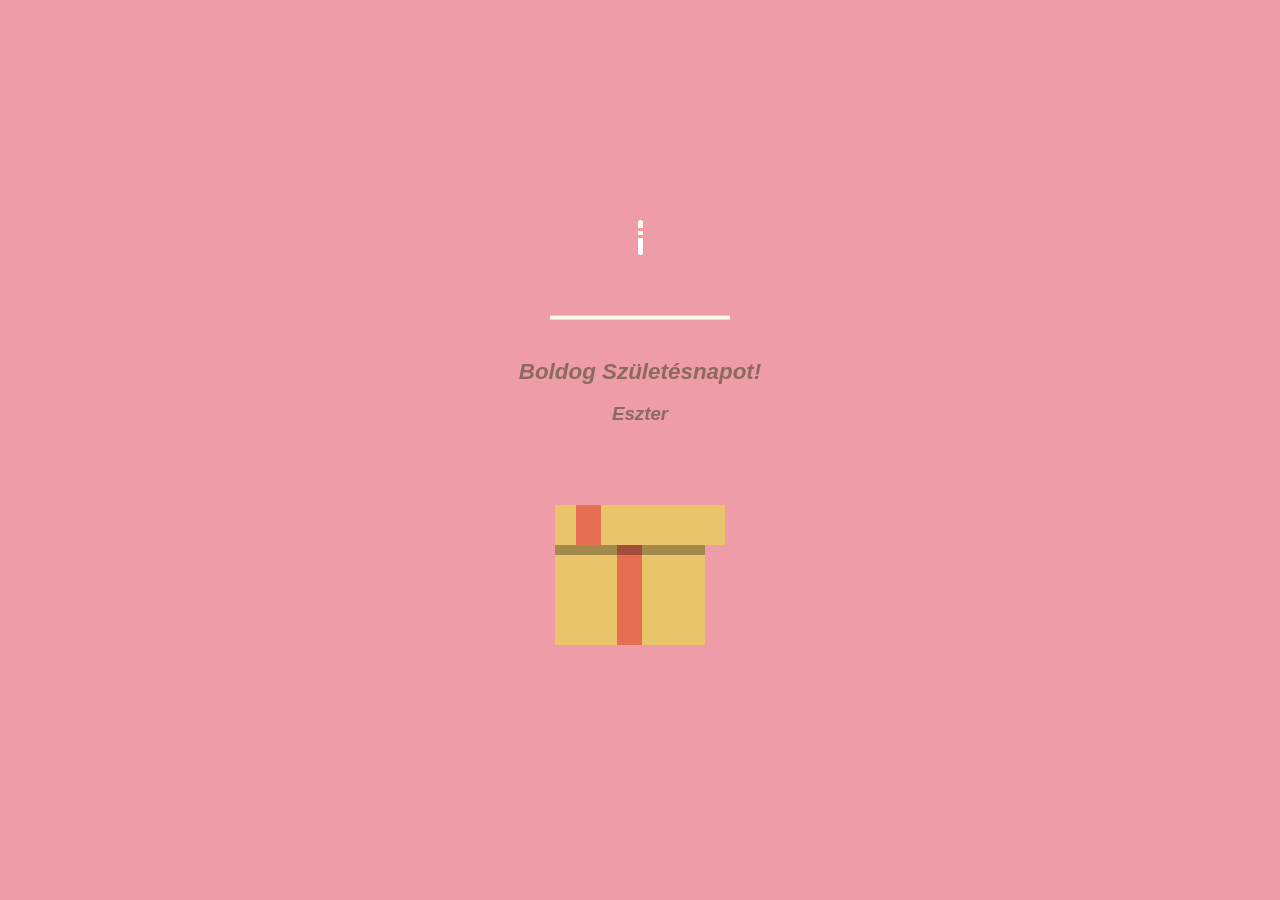
==== index.html @ eb77154e "Initial commit" ====
<!DOCTYPE html>
<html lang="hu">
<head>
    <meta charset="UTF-8">
    <meta name="viewport" content="width=device-width, initial-scale=1.0">
    <link rel="stylesheet" href="css/style.css">
    <title>Document</title>
</head>
<body>
    <section>

        <div class="velas">
            <div class="fuego"></div>
            <div class="fuego"></div>
            <div class="fuego"></div>
            <div class="fuego"></div>
            <div class="fuego"></div>
        </div>
        <svg id="cake" version="1.1" x="0px" y="0px" width="200px" height="500px" viewBox="0 0 200 500" enable-background="new 0 0 200 500" xml:space="preserve">
            <path fill="#a88679" d="M173.667-13.94c-49.298,0-102.782,0-147.334,0c-3.999,0-4-16.002,0-16.002
                c44.697,0,96.586,0,147.334,0C177.667-29.942,177.668-13.94,173.667-13.94z">
                <animate id="bizcocho_3" attributeName="d" calcMode="spline" keySplines="0 0 1 1; 0 0 1 1" begin="relleno_2.end" dur="0.3s" fill="freeze" values="
                                  M173.667-13.94c-49.298,0-102.782,0-147.334,0c-3.999,0-4-16.002,0-16.002
                c44.697,0,96.586,0,147.334,0C177.667-29.942,177.668-13.94,173.667-13.94z
                                  ;
                                  M173.667,411.567c-47.995,12.408-102.955,12.561-147.334,0
                c-3.848-1.089-0.189-16.089,3.661-15.002c44.836,12.66,90.519,12.753,139.427,0.07
                C173.293,395.631,177.541,410.566,173.667,411.567z
                                  ;
                                  M173.667,427.569c-49.795,0-101.101,0-147.334,0c-3.999,0-4-16.002,0-16.002
                c46.385,0,97.539,0,147.334,0C177.668,411.567,177.667,427.569,173.667,427.569z
                                  " />
            </path>
            <path fill="#8b6a60" d="M100-178.521c1.858,0,3.364,1.506,3.364,3.363c0,0,0,33.17,0,44.227
                c0,19.144,0,57.431,0,76.574c0,10.152,0,40.607,0,40.607c0,1.858-1.506,3.364-3.364,3.364l0,0c-1.858,0-3.364-1.506-3.364-3.364c0,0,0-30.455,0-40.607c0-19.144,0-57.432,0-76.575c0-11.057,0-44.226,0-44.226C96.636-177.015,98.142-178.521,100-178.521
                L100-178.521z">
                <animate id="relleno_2" attributeName="d" calcMode="spline" keySplines="0 0 1 1; 0 0 1 1; 0 0 0.58 1" begin="bizcocho_2.end" dur="0.5s" fill="freeze" values="
                                  M100-178.521c1.858,0,3.364,1.506,3.364,3.363c0,0,0,33.17,0,44.227
                c0,19.144,0,57.431,0,76.574c0,10.152,0,40.607,0,40.607c0,1.858-1.506,3.364-3.364,3.364l0,0c-1.858,0-3.364-1.506-3.364-3.364c0,0,0-30.455,0-40.607c0-19.144,0-57.432,0-76.575c0-11.057,0-44.226,0-44.226C96.636-177.015,98.142-178.521,100-178.521
                L100-178.521z
                                  ;
                                  M100,267.257c1.858,0,3.364,1.506,3.364,3.363c0,0,0,33.17,0,44.227
                c0,19.143,0,57.43,0,76.574c0,10.151,0,40.606,0,40.606c0,1.858-1.506,3.364-3.364,3.364l0,0c-1.858,0-3.364-1.506-3.364-3.364
                c0,0,0-30.455,0-40.606c0-19.145,0-57.432,0-76.576c0-11.057,0-44.225,0-44.225C96.636,268.763,98.142,267.257,100,267.257
                L100,267.257z
                                  ;
                                  M93.928,405.433c-0.655,6.444-0.102,9.067,2.957,11.798c0,0,8.083,5.571,16.828,3.503
                c18.629-4.406,43.813,6.194,50.792,7.791c14.75,3.375,9.162,6.867,9.162,6.867c-2.412,2.258-58.328,0-73.667,0l0,0
                c-1.858,0-69.995,2.133-73.667,0c0,0-3.337-2.439,6.172-5.992c11.375-4.25,52.875,8.822,47.139-9.442
                c-6.333-20.167,5.226-21.514,5.226-21.514c3.435-0.915,12.78-6.663,10.923-0.546L93.928,405.433z
                                  ;
                                  M102.242,427.569c5.348,0,14.079,0,17.462,0c0,0,17.026,0,27.504,0
                c19.143,0,20.39-3.797,26.459,0c3,1.877,0,7.823,0,7.823c-2.412,2.258-58.328,0-73.667,0l0,0c-1.858,0-67.187,0-73.667,0
                c0,0-4.125-4.983,0-7.823c5.201-3.58,16.085,0,23.725,0c8.841,0,20.762,0,20.762,0c3.686,0,8.597,0,19.511,0H102.242z
                                  " />
            </path>
            <path fill="#a88679" d="M173.667-15.929c-46.512,0-105.486,0-147.334,0c-3.999,0-4-16.002,0-16.002
                c43.566,0,97.96,0,147.334,0C177.667-31.931,177.666-15.929,173.667-15.929z">
                <animate id="bizcocho_2" attributeName="d" calcMode="spline" keySplines="0 0 1 1; 0 0 1 1; 0.25 0 0.58 1" begin="relleno_1.end" dur="0.5s" fill="freeze" values="
                                  M173.667-15.929c-46.512,0-105.486,0-147.334,0c-3.999,0-4-16.002,0-16.002
                c43.566,0,97.96,0,147.334,0C177.667-31.931,177.666-15.929,173.667-15.929z
                                  ;
                                  M173.434,445.393c-47.269,8.001-105.245,8.001-147.334,0c-3.929-0.747-0.692-16.543,3.243-15.824
                c43.828,8.001,92.165,8.001,140.739,0C174.029,428.918,177.377,444.726,173.434,445.393z
                                  ;
                                  M173.667,449.514c-47.576-5.454-102.799-5.744-147.333,0c-3.966,0.512-3.938-15.297,0-16.002
                c43.683-7.823,97.646-8.026,147.333,0C177.616,434.15,177.642,449.969,173.667,449.514z
                                  ;
                                  M173.667,451.394c-49.298,0-102.782,0-147.334,0c-3.999,0-4-16.002,0-16.002
                c44.697,0,96.586,0,147.334,0C177.667,435.392,177.668,451.394,173.667,451.394z
                                  " />
            </path>
            <path fill="#8b6a60" d="M101.368-73.685c0,12.164,0,15.18,0,28.519c0,22.702,0-13.661,0,8.304c0,14.48,0,18.233,0,30.512
                c0,1.753-2.958,1.847-2.958,0c0-12.68,0-16.277,0-30.401c0-21.983,0,11.66,0-8.305c0-13.027,0-15.992,0-28.628
                C98.411-75.883,101.368-75.592,101.368-73.685z">
                <animate id="relleno_1" attributeName="d" calcMode="spline" keySplines="0 0 1 1; 0 0 1 1; 0 0 0.6 1" begin="bizcocho_1.end" dur="0.5s" fill="freeze" values="
                                  M101.368-73.685c0,12.164,0,15.18,0,28.519c0,22.702,0-13.661,0,8.304c0,14.48,0,18.233,0,30.512
                c0,1.753-2.958,1.847-2.958,0c0-12.68,0-16.277,0-30.401c0-21.983,0,11.66,0-8.305c0-13.027,0-15.992,0-28.628
                C98.411-75.883,101.368-75.592,101.368-73.685z
                                  ;
                                  M101.368,350.885c0,12.164,0,65.18,0,78.518c0,22.703,0-33.66,0-11.695c0,14.48,0,28.232,0,40.512
                c0,1.753-2.958,1.847-2.958,0c0-12.68,0-26.277,0-40.402c0-21.982,0,31.66,0,11.695c0-13.027,0-65.992,0-78.627
                C98.411,348.686,101.368,348.977,101.368,350.885z
                                  ;
                                  M128.38,447.567c37.626,6.312,39.303,13.658,26.833,12.833c-22.653-1.499-13.636-0.831-23.302-0.831
                c-14.48,0-17.884,0-30.163,0c-2.087,0-2.068,0-3.915,0c-13.333,0-8.963,0-23.088,0c-11.668,0-14.062,5.995-27.532,1.164
                c-12.629-4.529,38.667-3.167,46.833-17.333C100.077,432.94,105.546,443.736,128.38,447.567z
                                  ;
                                  M173.667,451.394c2.875,0,2.997,9.257,0,9.131c-22.662-0.956-32.09-0.956-41.756-0.956
                c-14.48,0-17.884,0-30.163,0c-2.087,0-2.068,0-3.915,0c-13.333,0-8.963,0-23.088,0c-11.668,0-34.99-0.294-48.412,1.831
                c-4.109,0.65-3.01-10.006,0-10.006C37.129,451.394,149.379,451.394,173.667,451.394z
                                  " />
            </path>
            <path fill="#a88679" d="M173.667,21.571c-33.174,0-111.467,0-147.334,0c-4,0-4-16.002,0-16.002c39.836,0,105.982,0,147.334,0
                C177.668,5.569,177.667,21.571,173.667,21.571z">
                <animate id="bizcocho_1" attributeName="d" calcMode="spline" keySplines="0 0 1 1; 0 0 1 1; 0 0 1 1; 0.25 0 1 1; 0 0 1 1; 0.25 0 0.6 1" begin="2s" dur="0.8s" fill="freeze" values="
                                  M173.667,21.571c-33.174,0-111.467,0-147.334,0c-4,0-4-16.002,0-16.002c39.836,0,105.982,0,147.334,0
                C177.668,5.569,177.667,21.571,173.667,21.571z
                                  ;
                                  M173.667,459.569c-33.197,16.002-110.782,16.002-147.334,0c-3.664-1.604,1.614-15.617,5.337-14.153
                c40.702,16.002,94.289,16.104,136.505,0.103C171.917,444.1,177.271,457.832,173.667,459.569z
                                  ;
                                  M171.817,475.571c-39.361-3.001-105.438-2.571-143.556,0c-3.991,0.27-7.377-14.736-3.387-15.014
                c41.553-2.888,104.421-3.121,150.51-0.233C179.378,460.574,175.806,475.875,171.817,475.571z
                                  ;
                                  M171.817,459.564c-38.8-12.188-104.504-13.762-143.556,0c-3.772,1.329-7.961-12.604-4.178-13.905
                c40.864-14.064,105.114-15.52,151.918-0.973C179.822,445.874,175.634,460.762,171.817,459.564z
                                  ;
                                  M173.667,475.571c-46.376-5.005-105.924-4.003-147.334,0c-3.981,0.385-3.479-15.421,0.479-16.002
                c43.087-6.327,97.705-7.083,146.855,0.438C177.621,460.613,177.644,476,173.667,475.571z
                                  ;
                                  M173.667,474.117c-46.376,1.866-105.638,2.01-147.334,0c-3.995-0.192-3.52-16.144,0.479-16.002
                c43.794,1.55,96.341,1.541,145.723,0C176.532,457.99,177.663,473.956,173.667,474.117z
                                  ;
                                  M173.667,475.571c-46.512,0-105.486,0-147.334,0c-3.999,0-4-16.002,0-16.002c43.566,0,97.96,0,147.334,0
                C177.667,459.569,177.666,475.571,173.667,475.571z
                                  " />
            </path>
            <path fill="#fefae9" d="M104.812,113.216c0,3.119-2.164,5.67-4.812,5.67c-2.646,0-4.812-2.551-4.812-5.67c0-5.594,0-16.782,0-22.375
            c0-5.143,0-15.427,0-20.568c0-7.333,0-21.998,0-29.33c0-5.523,0-16.569,0-22.092c0-3.295,0-9.885,0-13.181
            C95.188,2.551,97.353,0,100,0c2.648,0,4.812,2.551,4.812,5.669c0,3.248,0,9.743,0,12.991c0,5.428,0,16.284,0,21.711
            c0,7.618,0,22.854,0,30.472c0,4.952,0,14.854,0,19.807C104.812,96.292,104.812,107.576,104.812,113.216z">
                <animate id="crema" attributeName="d" calcMode="spline" keySplines="0 0 1 1; 0 0 1 1; 0 0 1 1; 0.25 0 1 1; 0 0 1 1; 0 0 0.58 1" begin="bizcocho_3.end" dur="2s" fill="freeze" values="
                                  M104.812,113.216c0,3.119-2.164,5.67-4.812,5.67c-2.646,0-4.812-2.551-4.812-5.67c0-5.594,0-16.782,0-22.375
            c0-5.143,0-15.427,0-20.568c0-7.333,0-21.998,0-29.33c0-5.523,0-16.569,0-22.092c0-3.295,0-9.885,0-13.181
            C95.188,2.551,97.353,0,100,0c2.648,0,4.812,2.551,4.812,5.669c0,3.248,0,9.743,0,12.991c0,5.428,0,16.284,0,21.711
            c0,7.618,0,22.854,0,30.472c0,4.952,0,14.854,0,19.807C104.812,96.292,104.812,107.576,104.812,113.216z
                                  ;
                                  M104.812,405.897c0,3.119-2.164,5.67-4.812,5.67c-2.646,0-4.812-2.551-4.812-5.67c0-5.594,0-16.782,0-22.376
            c0-5.143,0-15.426,0-20.568c0-7.332,0-21.997,0-29.33c0-5.522,0-16.568,0-22.092c0-3.295,0-9.885,0-13.181
            c0-3.118,2.165-5.669,4.812-5.669c2.648,0,4.812,2.551,4.812,5.669c0,3.247,0,9.743,0,12.991c0,5.428,0,16.283,0,21.711
            c0,7.618,0,22.854,0,30.473c0,4.951,0,14.854,0,19.807C104.812,388.972,104.812,400.256,104.812,405.897z
                                  ;
                                  M111.873,411.567c-3.119,0-9.226,0-11.874,0c-2.646,0-7.748,0-10.867,0c-7.086,0-12.698,0-18.292,0
            c-6.592,0-12.871,7.371-19.166,3.008c-10.043-6.961-7.776-10.169,2.991-17.745c12.61-8.873,27.713,1.994,25.919-7.531
            c-2.589-13.742,11.008-14.513,11.365-17.789c0.441-4.051,4.235-11.107,8.051-8.175c3.113,2.393,1.007,8.008,0,13.159
            c-1.871,9.569,8.058,2.113,9.494,14.155c2.592,21.732,21.184-0.675,29.309,7.976c5.216,5.553,18.413,5.552,15.426,12.942
            c-3.131,7.745-15.825-4.369-23.8,2.903C126.261,418.271,118.301,411.567,111.873,411.567z
                                  ;
                                  M111.873,411.567c-3.119,0-9.226,0-11.874,0c-2.646,0-9.734,4.069-12.853,4.069
            c-7.086,0-10.712-4.069-16.306-4.069c-6.592,0-12.12,6.013-19.166,3.008c-7.053-3.008-7.458,2.026-18.659,1.165
            c-6.832-0.525-7.522-3.034-7.533-6.265c-0.037-10.336,22.073-2.452,36.613-2.628c10.234-0.124,19.856-1.439,37.905-2.102
            c16.642-0.61,32.699,1.552,46.009,1.927c12.438,0.351,29.663-8.99,31.532,3.315c0.773,5.093-5.605,3.342-11.211,9.579
            c-5.093,5.667-7.59-4.605-12.965-3.832c-8.269,1.189-14.962-8.537-22.937-1.265C126.261,418.271,118.301,411.567,111.873,411.567z
                                  ;
                                  M110.946,413.652c-2.904-1.137-8.405-2.748-12.446-0.97c-6.099,2.685-7.273,10.358-13.253,8.242
            c-7.843-2.775-8.953-5.008-14.546-5.01c-24.653-0.011-4.849,26.507-18.264,26.507c-12.377,0,5.791-33.537-19.422-26.682
            c-7.703,2.095-9.806-0.942-9.817-4.173c-0.037-10.336,24.357-4.544,38.897-4.72c10.234-0.124,19.856-1.439,37.905-2.102
            c16.642-0.61,32.699,1.552,46.009,1.927c12.438,0.351,28.973-8.865,31.532,3.315c1.449,6.896,0.318,15.624-3.874,15.624
            c-7.619,0-1.788-15.192-19.243-7.111c-7.581,3.51-15.963-9.738-26.669,1.066C120.644,426.744,118.381,416.561,110.946,413.652z
                                  ;
                                  M111.547,413.9c-2.969-0.956-8.775-0.949-13.167-0.5c-14.667,1.5-8.325,16.508-14.667,16.666
            c-6.667,0.166-0.167-13.5-13.013-14.151c-30.471-1.545-5.572,46.651-18.987,46.651c-12.377,0,10.333-50.166-18.667-44.5
            c-7.835,1.531-9.537-1.417-9.548-4.647c-0.037-10.336,23.675-5.177,38.215-5.353c10.234-0.124,20.618-1.671,38.667-2.333
            c16.642-0.61,32.023,1.458,45.333,1.833c12.438,0.351,33.819-8.431,33.199,4.001c-0.532,10.666,0.414,26.166-5.245,25.833
            c-7.606-0.447-2.954-31.5-19.243-18.899c-7.985,6.177-17.658-5.969-27.377,5.732C118.88,434.066,121.38,417.067,111.547,413.9z
                                  ;
                                  M111.547,415.233c-6.667-0.834-9.667,4.667-13.833,3.333c-19.649-6.291-8.158,22.176-14.5,22.334
            c-6.667,0.166,2.833-18-13.333-22.167c-29.544-7.615-9.667,43.833-20.167,43.833c-10.333,0,8.004-55.006-16.833-39
            c-7.5,4.833-9.508-3.78-9.299-7.004c0.799-12.329,23.592-7.153,38.132-7.329c10.234-0.124,20.238-1.505,38.287-2.167
            c16.642-0.61,32.903,1.125,46.213,1.5c12.438,0.351,35.058-5.579,31.863,6.451c-5.532,20.833,1.25,28.216-4.409,27.883
            c-7.606-0.447-6.058-37.895-20.62-23.333c-10.167,10.166-15.972-0.747-25,12C119.547,443.568,121.798,416.515,111.547,415.233z
                                  " />
            </path>
            <rect x="10" y="475.571" fill="#fefae9" width="180" height="4" />
        </svg>
        <div class="text">
          <h1>Boldog Születésnapot!</h1>
          <h3>Eszter</h3>
        </div>
        <div id="present-container">
            <a href="koncert.html">
                <div class="gift-top"></div>
                <div class="gift"></div>
            </a>
        </div>
    </section>
</body>
</html>
---- css/style.css ----
/*@import url(https://fonts.googleapis.com/css?family=Lato:300italic);*/

html,
body {
  width: 100%;
  height: 100%;
}

body {
  margin: 0;
  background: #ee9ca7;
}

#cake {
  display: block;
  position: relative;
  margin: -10em auto 0 auto;
}

/* ============================================== Candle
*/

.velas {
  background: #ffffff;
  border-radius: 10px;
  position: absolute;
  top: 228px;
  left: 50%;
  margin-left: -2.4px;
  margin-top: -8.33333333px;
  width: 5px;
  height: 35px;
  transform: translateY(-300px);
  backface-visibility: hidden;
  animation: in 500ms 6s ease-out forwards;
}
.velas:after,
.velas:before {
  background: rgba(255, 0, 0, 0.4);
  content: "";
  position: absolute;
  width: 100%;
  height: 2.22222222px;
}
.velas:after {
  top: 25%;
  left: 0;
}
.velas:before {
  top: 45%;
  left: 0;
}

/* ============================================== Fire
*/

.fuego {
  border-radius: 100%;
  position: absolute;
  top: -20px;
  left: 50%;
  margin-left: -2.6px;
  width: 6.66666667px;
  height: 18px;
}
.fuego:nth-child(1) {
  animation: fuego 2s 6.5s infinite;
}
.fuego:nth-child(2) {
  animation: fuego 1.5s 6.5s infinite;
}
.fuego:nth-child(3) {
  animation: fuego 1s 6.5s infinite;
}
.fuego:nth-child(4) {
  animation: fuego 0.5s 6.5s infinite;
}
.fuego:nth-child(5) {
  animation: fuego 0.2s 6.5s infinite;
}

/* ============================================== Animation Fire
*/

@keyframes fuego {
  0%, 100% {
    background: rgba(254, 248, 97, 0.5);
    box-shadow: 0 0 40px 10px rgba(248, 233, 209, 0.2);
    transform: translateY(0) scale(1);
  }
  50% {
    background: rgba(255, 50, 0, 0.1);
    box-shadow: 0 0 40px 20px rgba(248, 233, 209, 0.2);
    transform: translateY(-20px) scale(0);
  }
}

@keyframes in {
  to {
    transform: translateY(0);
  }
}

.text {
  color: #8b6a60;
  font-family: 'Lato', sans-serif;
  font-weight: 300;
  font-style:italic;
  text-align: center;
  margin-bottom: 5rem;
  h1 {
    font-size: 1.4em;
  }

  
}  


.gift {
  position: relative;
  width: 150px;
  height: 100px;
  background-color: #e9c46a;
}

.gift:before {
  content:"";
  position: absolute;
  width: 25px;
  height: 100px;
  background-color: #e76f51;
  left:62px;
}

.gift:after {
  content:"";
  position: absolute;
  box-shadow: inset 0 10px rgba(0,0,0,0.3);
  width: 150px;
  height: 100px;
}

#present-container {
  margin: auto;
  display: flex;
  justify-content: center;
  align-items: center;
  flex-direction: column;
}

.gift-top {
  background-color: #e9c46a;
  width: 170px;
  height: 40px;
}

.gift-top::before{
  content:"";
  position: absolute;
  width: 25px;
  height: 100px;
  background-color: #e76f51;
  left:45vw;
}

.gift-top::after {
  content:"";
  position: absolute;
  width: 5px;
  height: 0;
  border-bottom: 30px solid #e76f51;
  border-top: 30px solid #e76f51;
  border-left: 0px solid transparent;
  border-right: 30px solid transparent;
  transform: rotate(-90deg);
  left:45vw;
  top: 59vh;
  z-index: -1;
}
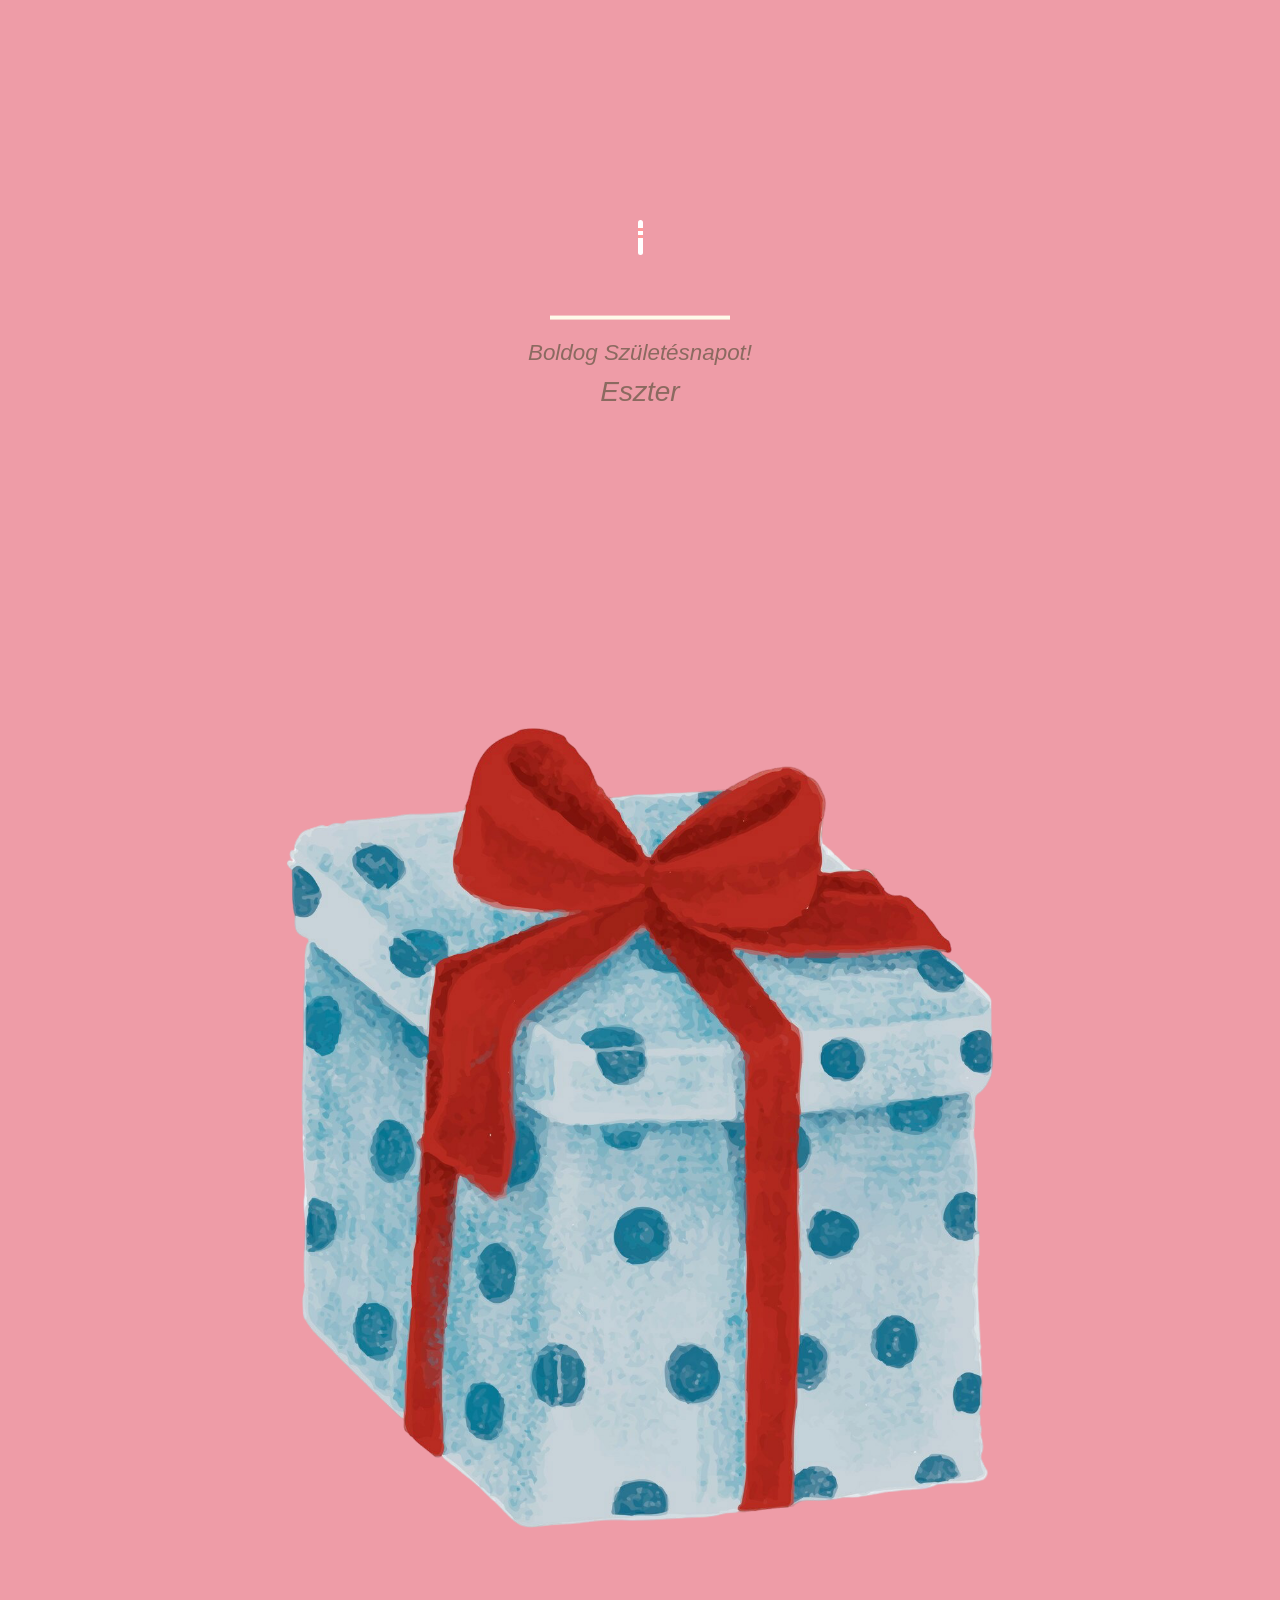
==== commit e6fc5a93: "update" ====
--- a/index.html
+++ b/index.html
@@ -3,6 +3,8 @@
 <head>
     <meta charset="UTF-8">
     <meta name="viewport" content="width=device-width, initial-scale=1.0">
+    <link href="https://cdn.jsdelivr.net/npm/bootstrap@5.0.2/dist/css/bootstrap.min.css" rel="stylesheet"
+        integrity="sha384-EVSTQN3/azprG1Anm3QDgpJLIm9Nao0Yz1ztcQTwFspd3yD65VohhpuuCOmLASjC" crossorigin="anonymous">
     <link rel="stylesheet" href="css/style.css">
     <title>Document</title>
 </head>
@@ -168,12 +170,21 @@
           <h1>Boldog Születésnapot!</h1>
           <h3>Eszter</h3>
         </div>
-        <div id="present-container">
-            <a href="koncert.html">
-                <div class="gift-top"></div>
-                <div class="gift"></div>
-            </a>
+        <div id="container">
+            <div class="row">
+                <div class="col">
+                    <a href="koncert.html">
+                        <img src="img/hand-drawn-christmas-present-illustration.png" class="img-fluid" alt="">
+                    </a>
+                </div>
+            </div>
+            
         </div>
     </section>
+
+    <script src="https://cdn.jsdelivr.net/npm/bootstrap@5.0.2/dist/js/bootstrap.bundle.min.js"
+        integrity="sha384-MrcW6ZMFYlzcLA8Nl+NtUVF0sA7MsXsP1UyJoMp4YLEuNSfAP+JcXn/tWtIaxVXM"
+        crossorigin="anonymous"></script>
+
 </body>
 </html>
--- a/css/style.css
+++ b/css/style.css
@@ -9,6 +9,7 @@
 body {
   margin: 0;
   background: #ee9ca7;
+  overflow-x: hidden;
 }
 
 #cake {
@@ -140,40 +141,3 @@
   height: 100px;
 }
 
-#present-container {
-  margin: auto;
-  display: flex;
-  justify-content: center;
-  align-items: center;
-  flex-direction: column;
-}
-
-.gift-top {
-  background-color: #e9c46a;
-  width: 170px;
-  height: 40px;
-}
-
-.gift-top::before{
-  content:"";
-  position: absolute;
-  width: 25px;
-  height: 100px;
-  background-color: #e76f51;
-  left:45vw;
-}
-
-.gift-top::after {
-  content:"";
-  position: absolute;
-  width: 5px;
-  height: 0;
-  border-bottom: 30px solid #e76f51;
-  border-top: 30px solid #e76f51;
-  border-left: 0px solid transparent;
-  border-right: 30px solid transparent;
-  transform: rotate(-90deg);
-  left:45vw;
-  top: 59vh;
-  z-index: -1;
-}
